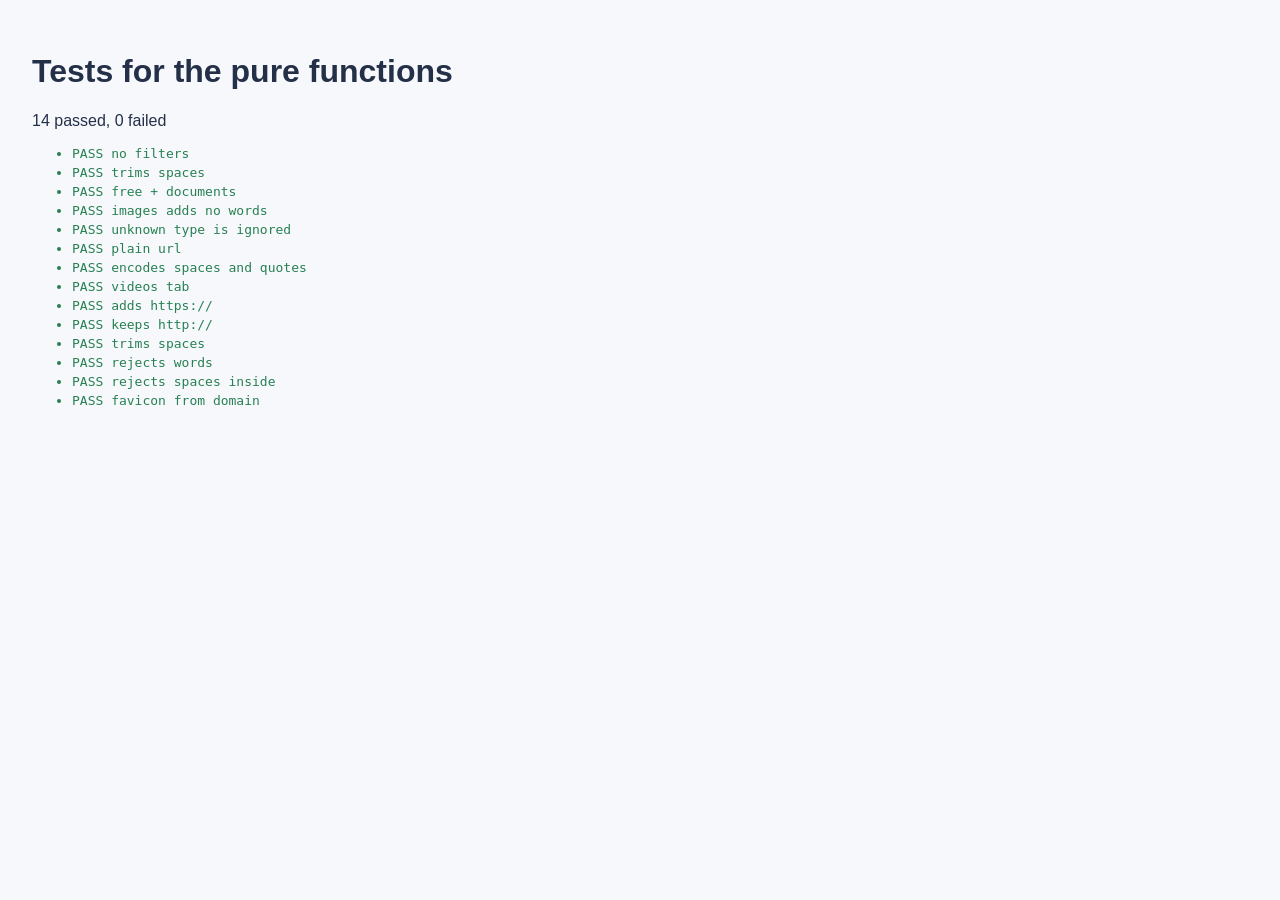
==== Advanced Searcher/tests.html @ 34b7e282 "Some functionality and search feature placeholder." ====
<!DOCTYPE html>
<html lang="en">
<head>
  <meta charset="UTF-8">
  <title>Advanced Searcher tests</title>
  <style>
    body { font-family: Arial, sans-serif; padding: 24px; background: #f6f8fc; color: #243047; }
    li { margin: 4px 0; font-family: Consolas, monospace; font-size: 13px; }
    .pass { color: #278051; }
    .fail { color: #b3261e; font-weight: bold; }
  </style>
</head>
<body>
  <h1>Tests for the pure functions</h1>
  <p id="total"></p>
  <ul id="results"></ul>

  <script type="module">
    import { buildQuery, buildSearchUrl } from "./js/search.js";
    import { normalizeUrl, faviconUrl } from "./js/bookmarks.js";

    const results = document.querySelector("#results");
    let passed = 0;
    let failed = 0;

    function check(name, actual, expected) {
      const ok = actual === expected;
      ok ? passed++ : failed++;
      const row = document.createElement("li");
      row.className = ok ? "pass" : "fail";
      row.textContent = ok
        ? `PASS  ${name}`
        : `FAIL  ${name}: expected ${JSON.stringify(expected)}, got ${JSON.stringify(actual)}`;
      results.append(row);
    }

    function throws(fn) {
      try { fn(); return false; } catch { return true; }
    }

    // buildQuery
    check("no filters", buildQuery("frieren", { price: "all", type: "all" }), "frieren");
    check("trims spaces", buildQuery("  frieren  ", { price: "all", type: "all" }), "frieren");
    check("free + documents", buildQuery("html", { price: "free", type: "documents" }), 'html "free" filetype:pdf');
    check("images adds no words", buildQuery("cats", { price: "all", type: "images" }), "cats");
    check("unknown type is ignored", buildQuery("x", { price: "all", type: "nonsense" }), "x");

    // buildSearchUrl
    check("plain url", buildSearchUrl("frieren", { price: "all", type: "all" }), "https://duckduckgo.com/?q=frieren");
    check("encodes spaces and quotes", buildSearchUrl('a "b"', { price: "all", type: "all" }), "https://duckduckgo.com/?q=a%20%22b%22");
    check("videos tab", buildSearchUrl("x", { price: "all", type: "videos" }), "https://duckduckgo.com/?q=x&ia=videos&iax=videos");

    // normalizeUrl
    check("adds https://", normalizeUrl("anilist.co"), "https://anilist.co/");
    check("keeps http://", normalizeUrl("http://example.com/a"), "http://example.com/a");
    check("trims spaces", normalizeUrl("  anilist.co  "), "https://anilist.co/");
    check("rejects words", throws(() => normalizeUrl("hello")), true);
    check("rejects spaces inside", throws(() => normalizeUrl("my site.com")), true);

    // faviconUrl
    check("favicon from domain", faviconUrl("https://anilist.co/anime/1"), "https://www.google.com/s2/favicons?sz=64&domain=anilist.co");

    document.querySelector("#total").textContent = `${passed} passed, ${failed} failed`;
  </script>
</body>
</html>
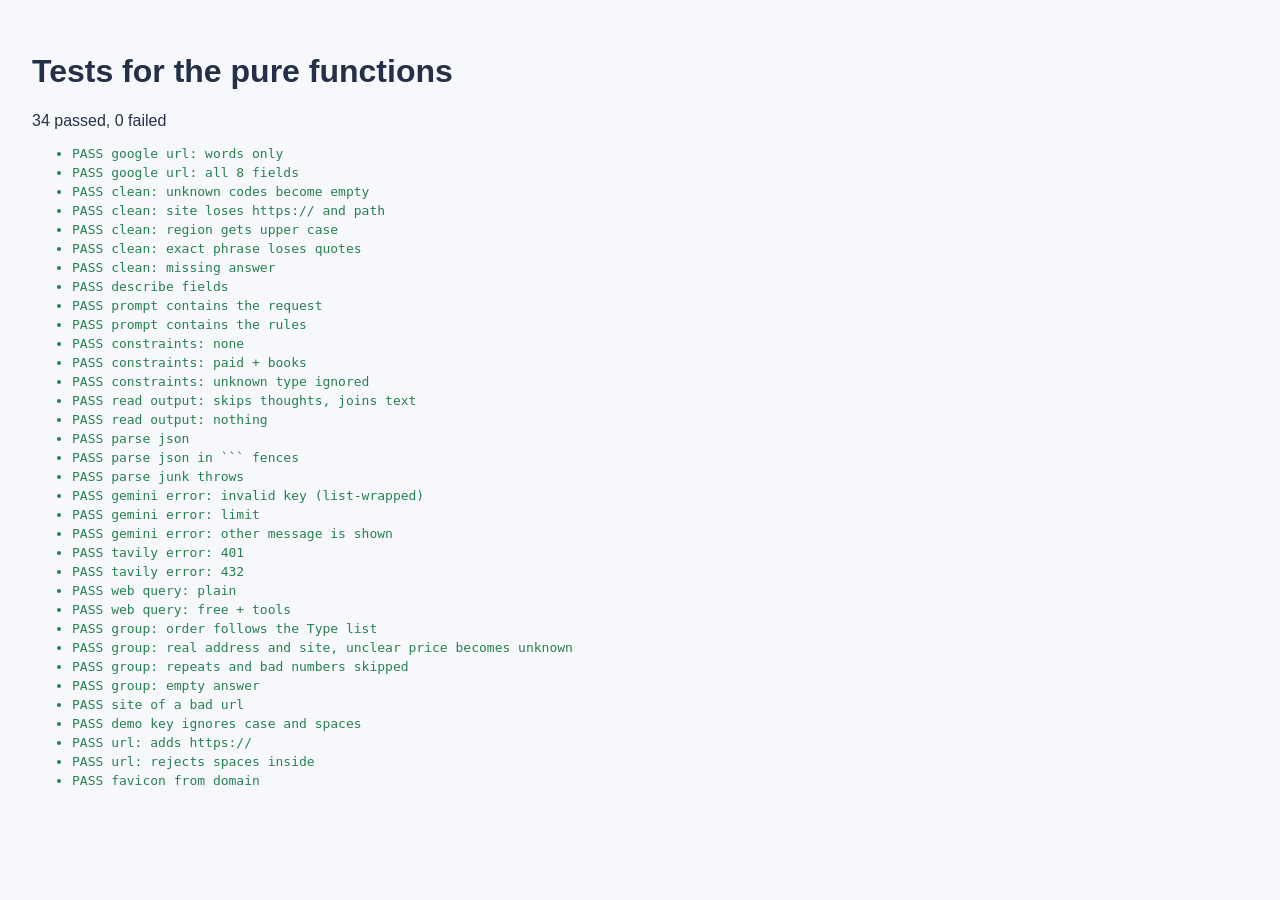
==== commit c74cc13d: "Add two AI search modes: Gemini fills Google Advanced Search; Tavily + Gemini organize results - Mod" ====
--- a/Advanced Searcher/tests.html
+++ b/Advanced Searcher/tests.html
@@ -12,11 +12,16 @@
 </head>
 <body>
   <h1>Tests for the pure functions</h1>
-  <p id="total"></p>
+  <p id="total">Running…</p>
   <ul id="results"></ul>
 
   <script type="module">
-    import { buildQuery, buildSearchUrl } from "./js/search.js";
+    import { buildGoogleUrl, cleanFields, describeFields, buildFieldsPrompt } from "./js/search.js";
+    import { readOutputText, parseJsonAnswer, geminiErrorMessage } from "./js/ai.js";
+    import { tavilyErrorMessage } from "./js/tavily.js";
+    import { buildWebQuery, groupResults, siteOf } from "./js/organize.js";
+    import { describeConstraints } from "./js/filters.js";
+    import { demoKey } from "./js/demo.js";
     import { normalizeUrl, faviconUrl } from "./js/bookmarks.js";
 
     const results = document.querySelector("#results");
@@ -24,7 +29,7 @@
     let failed = 0;
 
     function check(name, actual, expected) {
-      const ok = actual === expected;
+      const ok = JSON.stringify(actual) === JSON.stringify(expected);
       ok ? passed++ : failed++;
       const row = document.createElement("li");
       row.className = ok ? "pass" : "fail";
@@ -38,26 +43,92 @@
       try { fn(); return false; } catch { return true; }
     }
 
-    // buildQuery
-    check("no filters", buildQuery("frieren", { price: "all", type: "all" }), "frieren");
-    check("trims spaces", buildQuery("  frieren  ", { price: "all", type: "all" }), "frieren");
-    check("free + documents", buildQuery("html", { price: "free", type: "documents" }), 'html "free" filetype:pdf');
-    check("images adds no words", buildQuery("cats", { price: "all", type: "images" }), "cats");
-    check("unknown type is ignored", buildQuery("x", { price: "all", type: "nonsense" }), "x");
+    const empty = { allWords: "", exactPhrase: "", noneOfWords: "", site: "", fileType: "", lastUpdate: "", language: "", region: "" };
+    const noFilters = { price: "all", type: "all" };
 
-    // buildSearchUrl
-    check("plain url", buildSearchUrl("frieren", { price: "all", type: "all" }), "https://duckduckgo.com/?q=frieren");
-    check("encodes spaces and quotes", buildSearchUrl('a "b"', { price: "all", type: "all" }), "https://duckduckgo.com/?q=a%20%22b%22");
-    check("videos tab", buildSearchUrl("x", { price: "all", type: "videos" }), "https://duckduckgo.com/?q=x&ia=videos&iax=videos");
+    // ---- search.js (mode 1) ----
+    check("google url: words only",
+      buildGoogleUrl({ ...empty, allWords: "anime editing" }),
+      "https://www.google.com/search?as_q=anime+editing");
+    check("google url: all 8 fields",
+      buildGoogleUrl({ allWords: "editor", exactPhrase: "free", noneOfWords: "reddit", site: "github.com",
+                       fileType: "pdf", lastUpdate: "y", language: "en", region: "CA" }),
+      "https://www.google.com/search?as_q=editor&as_epq=free&as_eq=reddit&as_sitesearch=github.com&as_filetype=pdf&as_qdr=y&lr=lang_en&cr=countryCA");
+    check("clean: unknown codes become empty",
+      cleanFields({ allWords: " a  b ", fileType: "docx", lastUpdate: "z", language: "xx", region: "zz" }),
+      { ...empty, allWords: "a b" });
+    check("clean: site loses https:// and path",
+      cleanFields({ allWords: "x", site: "https://www.YouTube.com/watch?v=1" }).site,
+      "www.youtube.com");
+    check("clean: region gets upper case", cleanFields({ allWords: "x", region: "ca" }).region, "CA");
+    check("clean: exact phrase loses quotes", cleanFields({ allWords: "x", exactPhrase: "\"free\"" }).exactPhrase, "free");
+    check("clean: missing answer", cleanFields(null), empty);
+    check("describe fields",
+      describeFields({ ...empty, allWords: "editor", exactPhrase: "free", lastUpdate: "y" }),
+      "all these words: editor · exact phrase: “free” · last update: past year");
+    check("prompt contains the request", buildFieldsPrompt("frieren", noFilters).includes("User request: frieren"), true);
+    check("prompt contains the rules",
+      buildFieldsPrompt("x", { price: "free", type: "videos" }).includes("Only free resources. Only resources of type: videos."), true);
 
-    // normalizeUrl
-    check("adds https://", normalizeUrl("anilist.co"), "https://anilist.co/");
-    check("keeps http://", normalizeUrl("http://example.com/a"), "http://example.com/a");
-    check("trims spaces", normalizeUrl("  anilist.co  "), "https://anilist.co/");
-    check("rejects words", throws(() => normalizeUrl("hello")), true);
-    check("rejects spaces inside", throws(() => normalizeUrl("my site.com")), true);
+    // ---- filters.js ----
+    check("constraints: none", describeConstraints(noFilters), []);
+    check("constraints: paid + books", describeConstraints({ price: "paid", type: "books" }),
+      ["Only paid resources.", "Only resources of type: books."]);
+    check("constraints: unknown type ignored", describeConstraints({ price: "all", type: "nonsense" }), []);
 
-    // faviconUrl
+    // ---- ai.js ----
+    // The reply shape below is Google's documented example for the Interactions API.
+    const reply = { status: "completed", steps: [
+      { type: "thought", summary: [] },
+      { type: "model_output", content: [{ type: "text", text: "{\"allWords\":" }, { type: "text", text: "\"x\"}" }] },
+    ] };
+    check("read output: skips thoughts, joins text", readOutputText(reply), "{\"allWords\":\"x\"}");
+    check("read output: nothing", readOutputText({}), "");
+    check("parse json", parseJsonAnswer("{\"a\":1}"), { a: 1 });
+    check("parse json in ``` fences", parseJsonAnswer("```json\n{\"a\":1}\n```"), { a: 1 });
+    check("parse junk throws", throws(() => parseJsonAnswer("not json")), true);
+    // This error body is the real answer to a fake key, recorded on Oct 14 (note the [ ] around it).
+    const badKey = [{ error: { code: 400, message: "API key not valid. Please pass a valid API key.",
+      status: "INVALID_ARGUMENT", details: [{ reason: "API_KEY_INVALID" }] } }];
+    check("gemini error: invalid key (list-wrapped)", geminiErrorMessage(400, badKey),
+      "Your Gemini key isn't valid. Check it in the AI section.");
+    check("gemini error: limit", geminiErrorMessage(429, null),
+      "Gemini's free limit is used up for now. Wait a minute and try again.");
+    check("gemini error: other message is shown", geminiErrorMessage(400, { error: { message: "Bad schema" } }),
+      "Gemini rejected the request: Bad schema");
+
+    // ---- tavily.js ----
+    check("tavily error: 401", tavilyErrorMessage(401), "Your Tavily key isn't valid. Check it in the AI section.");
+    check("tavily error: 432", tavilyErrorMessage(432), "Your Tavily search limit is used up for this month.");
+
+    // ---- organize.js (mode 2) ----
+    check("web query: plain", buildWebQuery(" frieren ", noFilters), "frieren");
+    check("web query: free + tools", buildWebQuery("anime editing", { price: "free", type: "tools" }), "anime editing free tool");
+    const web = [
+      { title: "A", url: "https://www.a.com/x", content: "" },
+      { title: "B", url: "https://b.org/", content: "" },
+      { title: "C", url: "https://c.net/", content: "" },
+    ];
+    const groups = groupResults({ results: [
+      { index: 2, type: "videos", price: "free", reason: "r2" },
+      { index: 0, type: "articles", price: "maybe", reason: "r0" },
+      { index: 2, type: "videos", price: "free", reason: "repeat" },
+      { index: 9, type: "tools", price: "paid", reason: "no such result" },
+      { index: 1, type: "spaceships", price: "paid", reason: "bad type" },
+    ] }, web);
+    check("group: order follows the Type list", groups.map((g) => g.type), ["articles", "videos"]);
+    check("group: real address and site, unclear price becomes unknown", groups[0].items[0],
+      { title: "A", url: "https://www.a.com/x", site: "a.com", price: "unknown", reason: "r0" });
+    check("group: repeats and bad numbers skipped", groups[1].items.length, 1);
+    check("group: empty answer", groupResults(null, web), []);
+    check("site of a bad url", siteOf("not a url"), "not a url");
+
+    // ---- demo.js ----
+    check("demo key ignores case and spaces", demoKey("  Free   Anime ", noFilters), "free anime|all|all");
+
+    // ---- bookmarks.js ----
+    check("url: adds https://", normalizeUrl("anilist.co"), "https://anilist.co/");
+    check("url: rejects spaces inside", throws(() => normalizeUrl("my site.com")), true);
     check("favicon from domain", faviconUrl("https://anilist.co/anime/1"), "https://www.google.com/s2/favicons?sz=64&domain=anilist.co");
 
     document.querySelector("#total").textContent = `${passed} passed, ${failed} failed`;
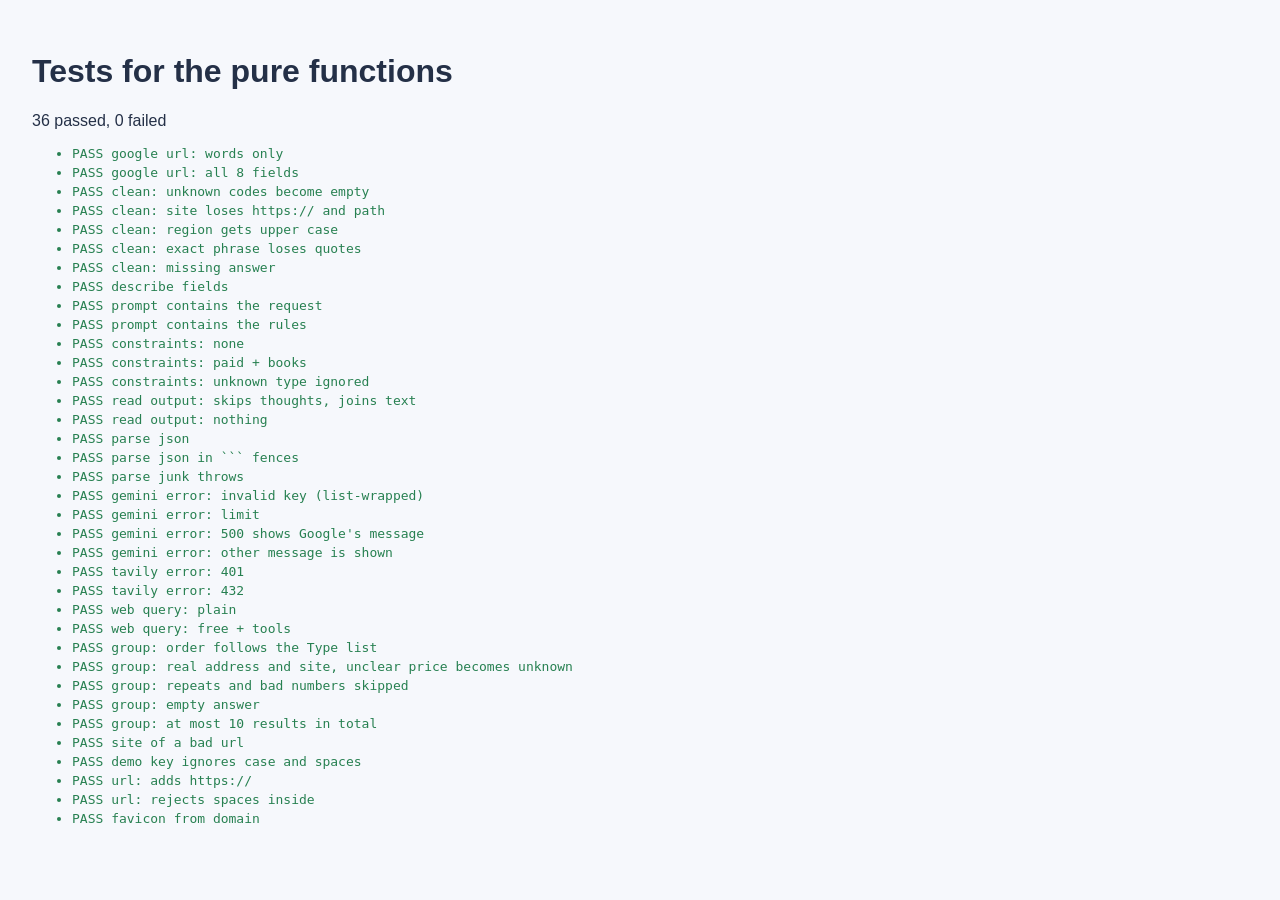
==== commit 815856bd: "Handle Gemini server errors: simpler schemas, one retry without strict format - Remove empty-string " ====
--- a/Advanced Searcher/tests.html
+++ b/Advanced Searcher/tests.html
@@ -94,6 +94,8 @@
       "Your Gemini key isn't valid. Check it in the AI section.");
     check("gemini error: limit", geminiErrorMessage(429, null),
       "Gemini's free limit is used up for now. Wait a minute and try again.");
+    check("gemini error: 500 shows Google's message", geminiErrorMessage(500, { error: { code: 500, message: "Internal error encountered." } }),
+      "Gemini is having trouble right now (error 500: Internal error encountered.). Try again in a moment.");
     check("gemini error: other message is shown", geminiErrorMessage(400, { error: { message: "Bad schema" } }),
       "Gemini rejected the request: Bad schema");
 
@@ -121,6 +123,9 @@
       { title: "A", url: "https://www.a.com/x", site: "a.com", price: "unknown", reason: "r0" });
     check("group: repeats and bad numbers skipped", groups[1].items.length, 1);
     check("group: empty answer", groupResults(null, web), []);
+    const many = Array.from({ length: 14 }, (_, i) => ({ title: "R" + i, url: "https://r" + i + ".com/", content: "" }));
+    const capped = groupResults({ results: many.map((_, i) => ({ index: i, type: "tools", price: "free", reason: "" })) }, many);
+    check("group: at most 10 results in total", capped[0].items.length, 10);
     check("site of a bad url", siteOf("not a url"), "not a url");
 
     // ---- demo.js ----
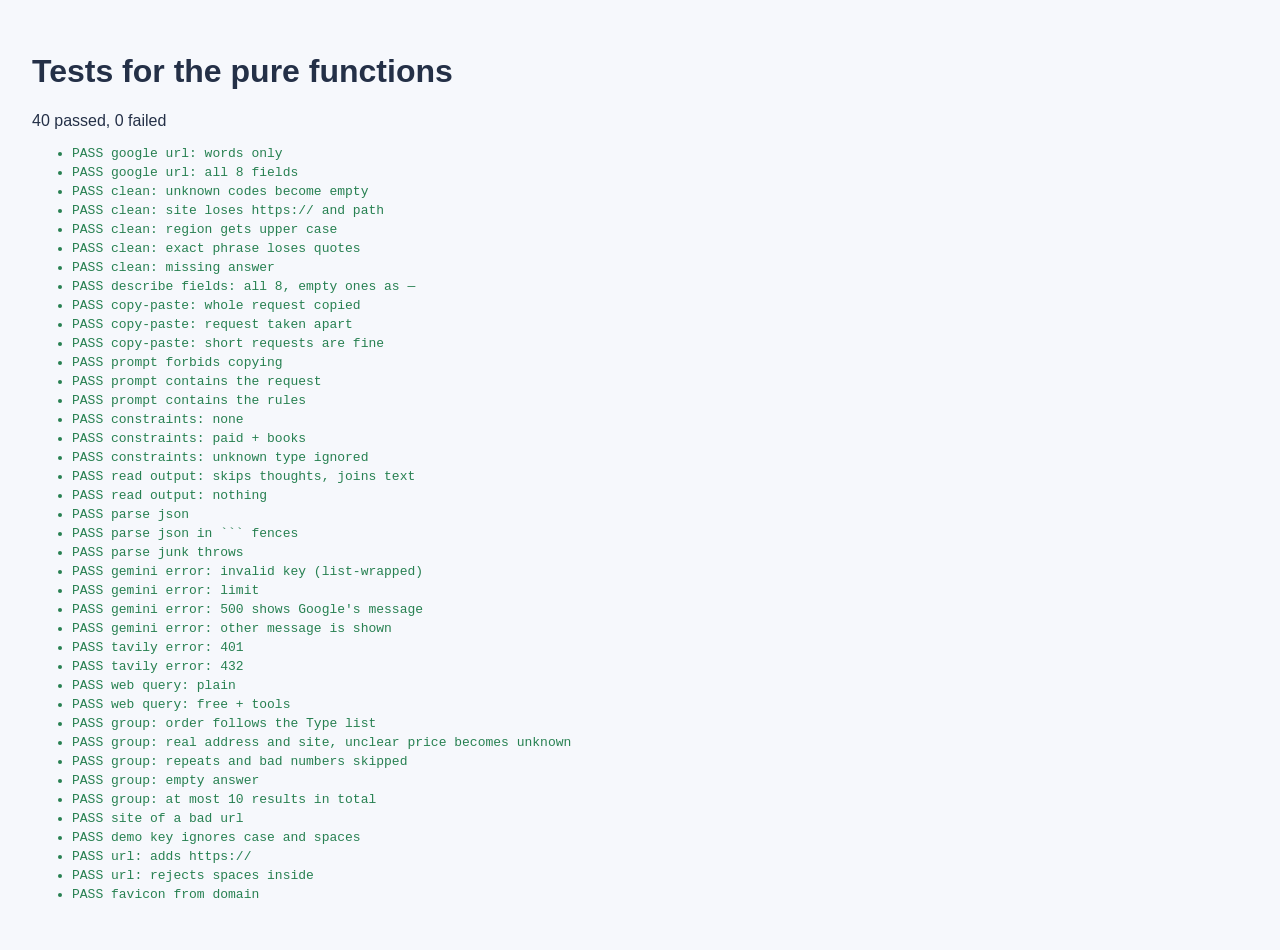
==== commit d5a3a998: "Rename the site to VELM Searcher; make mode 1 fill Google's fields properly - Title, brand and doc h" ====
--- a/Advanced Searcher/tests.html
+++ b/Advanced Searcher/tests.html
@@ -2,7 +2,7 @@
 <html lang="en">
 <head>
   <meta charset="UTF-8">
-  <title>Advanced Searcher tests</title>
+  <title>VELM Searcher tests</title>
   <style>
     body { font-family: Arial, sans-serif; padding: 24px; background: #f6f8fc; color: #243047; }
     li { margin: 4px 0; font-family: Consolas, monospace; font-size: 13px; }
@@ -16,7 +16,7 @@
   <ul id="results"></ul>
 
   <script type="module">
-    import { buildGoogleUrl, cleanFields, describeFields, buildFieldsPrompt } from "./js/search.js";
+    import { buildGoogleUrl, cleanFields, describeFields, buildFieldsPrompt, isCopyPaste } from "./js/search.js";
     import { readOutputText, parseJsonAnswer, geminiErrorMessage } from "./js/ai.js";
     import { tavilyErrorMessage } from "./js/tavily.js";
     import { buildWebQuery, groupResults, siteOf } from "./js/organize.js";
@@ -63,9 +63,16 @@
     check("clean: region gets upper case", cleanFields({ allWords: "x", region: "ca" }).region, "CA");
     check("clean: exact phrase loses quotes", cleanFields({ allWords: "x", exactPhrase: "\"free\"" }).exactPhrase, "free");
     check("clean: missing answer", cleanFields(null), empty);
-    check("describe fields",
-      describeFields({ ...empty, allWords: "editor", exactPhrase: "free", lastUpdate: "y" }),
-      "all these words: editor · exact phrase: “free” · last update: past year");
+    check("describe fields: all 8, empty ones as —",
+      describeFields({ ...empty, allWords: "editor", exactPhrase: "free", lastUpdate: "y", language: "en" }),
+      "all these words: editor · exact phrase: “free” · none of these words: — · site: — · file type: — · last update: past year · language: en · region: —");
+    check("copy-paste: whole request copied",
+      isCopyPaste({ ...empty, allWords: "Free anime editing software!", language: "en" }, "free anime editing software"), true);
+    check("copy-paste: request taken apart",
+      isCopyPaste({ ...empty, allWords: "anime editing software", exactPhrase: "free" }, "free anime editing software"), false);
+    check("copy-paste: short requests are fine",
+      isCopyPaste({ ...empty, allWords: "frieren" }, "frieren"), false);
+    check("prompt forbids copying", buildFieldsPrompt("x", noFilters).includes("Do NOT copy the request into allWords"), true);
     check("prompt contains the request", buildFieldsPrompt("frieren", noFilters).includes("User request: frieren"), true);
     check("prompt contains the rules",
       buildFieldsPrompt("x", { price: "free", type: "videos" }).includes("Only free resources. Only resources of type: videos."), true);
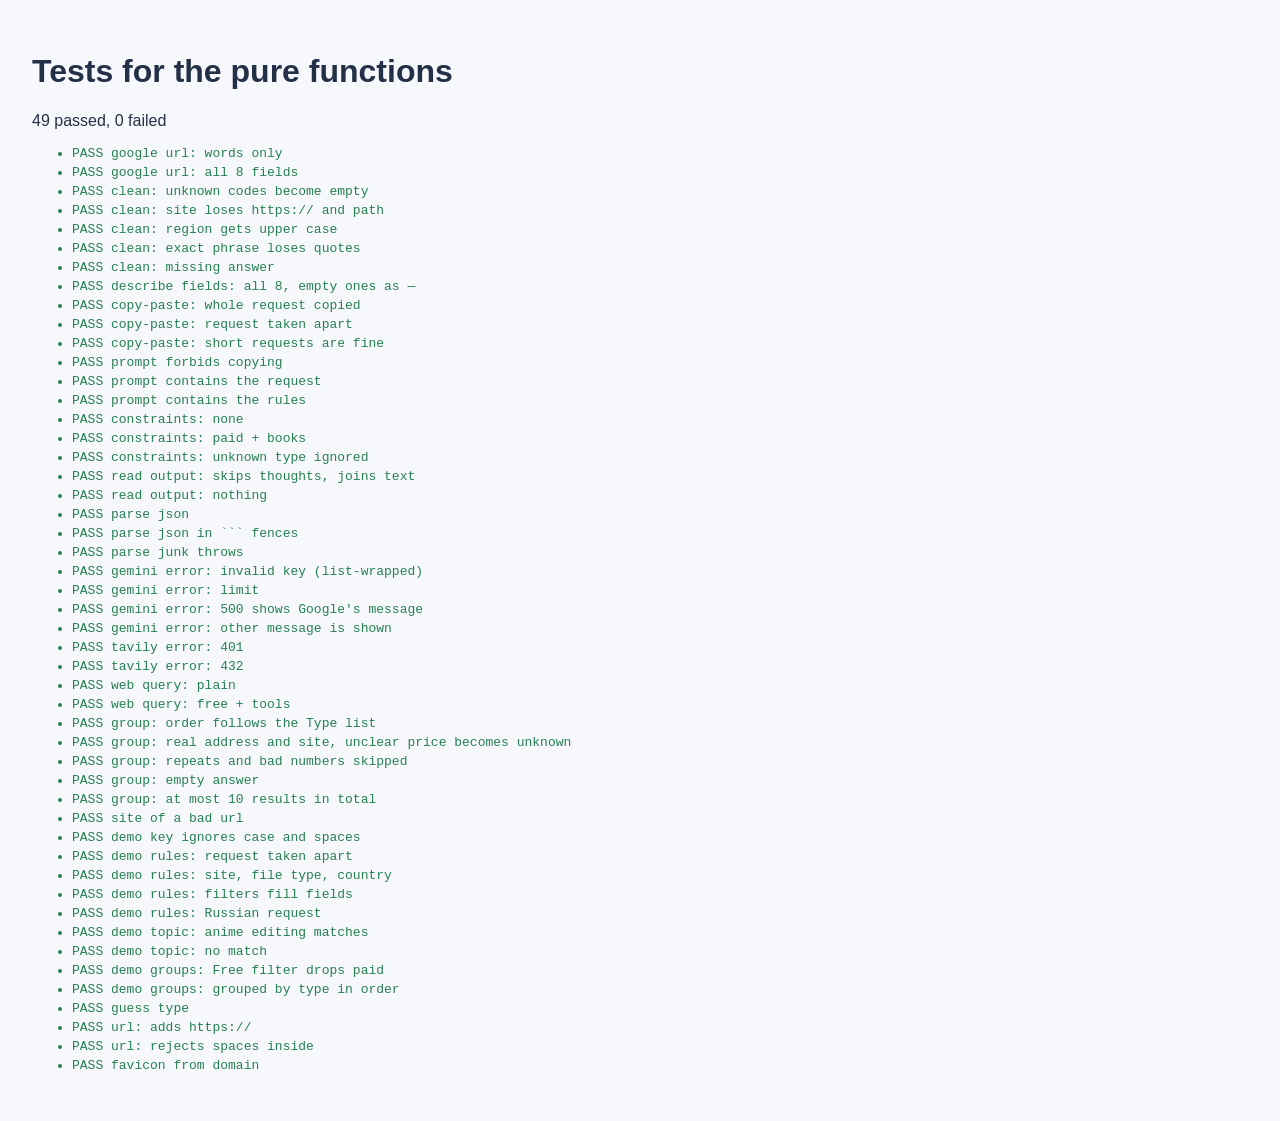
==== commit 375088d9: "Demo mode for both search modes, with pretend loading time Open HTML.html?demo. Two switches: use de" ====
--- a/Advanced Searcher/tests.html
+++ b/Advanced Searcher/tests.html
@@ -21,7 +21,7 @@
     import { tavilyErrorMessage } from "./js/tavily.js";
     import { buildWebQuery, groupResults, siteOf } from "./js/organize.js";
     import { describeConstraints } from "./js/filters.js";
-    import { demoKey } from "./js/demo.js";
+    import { demoKey, ruleFields, preparedFor, groupDemoItems, guessType } from "./js/demo.js";
     import { normalizeUrl, faviconUrl } from "./js/bookmarks.js";
 
     const results = document.querySelector("#results");
@@ -137,6 +137,20 @@
 
     // ---- demo.js ----
     check("demo key ignores case and spaces", demoKey("  Free   Anime ", noFilters), "free anime|all|all");
+    check("demo rules: request taken apart",
+      ruleFields("free anime editing software, no reddit, latest", noFilters),
+      { allWords: "anime editing software", exactPhrase: "free", noneOfWords: "reddit", site: "", fileType: "", lastUpdate: "y", language: "en", region: "" });
+    check("demo rules: site, file type, country",
+      ruleFields("python cheat sheet pdf on github canada", noFilters),
+      { allWords: "python cheat sheet", exactPhrase: "", noneOfWords: "", site: "github.com", fileType: "pdf", lastUpdate: "", language: "en", region: "CA" });
+    check("demo rules: filters fill fields", ruleFields("chemistry", { price: "free", type: "documents" }).fileType + "|" + ruleFields("chemistry", { price: "free", type: "documents" }).exactPhrase, "pdf|free");
+    check("demo rules: Russian request", ruleFields("уроки рисования", noFilters).language, "ru");
+    check("demo topic: anime editing matches", preparedFor("Free anime editing software")?.words, ["anime", "edit"]);
+    check("demo topic: no match", preparedFor("chemistry homework"), null);
+    check("demo groups: Free filter drops paid", groupDemoItems(preparedFor("anime editing").results, { price: "free", type: "all" })[0].items.length, 5);
+    check("demo groups: grouped by type in order", groupDemoItems(preparedFor("javascript").results, noFilters).map((g) => g.type), ["articles", "courses", "books"]);
+    check("guess type", [guessType("https://www.youtube.com/watch?v=1", "x"), guessType("https://a.com/f.pdf", "x"), guessType("https://a.com", "Some page")],
+      ["videos", "documents", "websites"]);
 
     // ---- bookmarks.js ----
     check("url: adds https://", normalizeUrl("anilist.co"), "https://anilist.co/");
